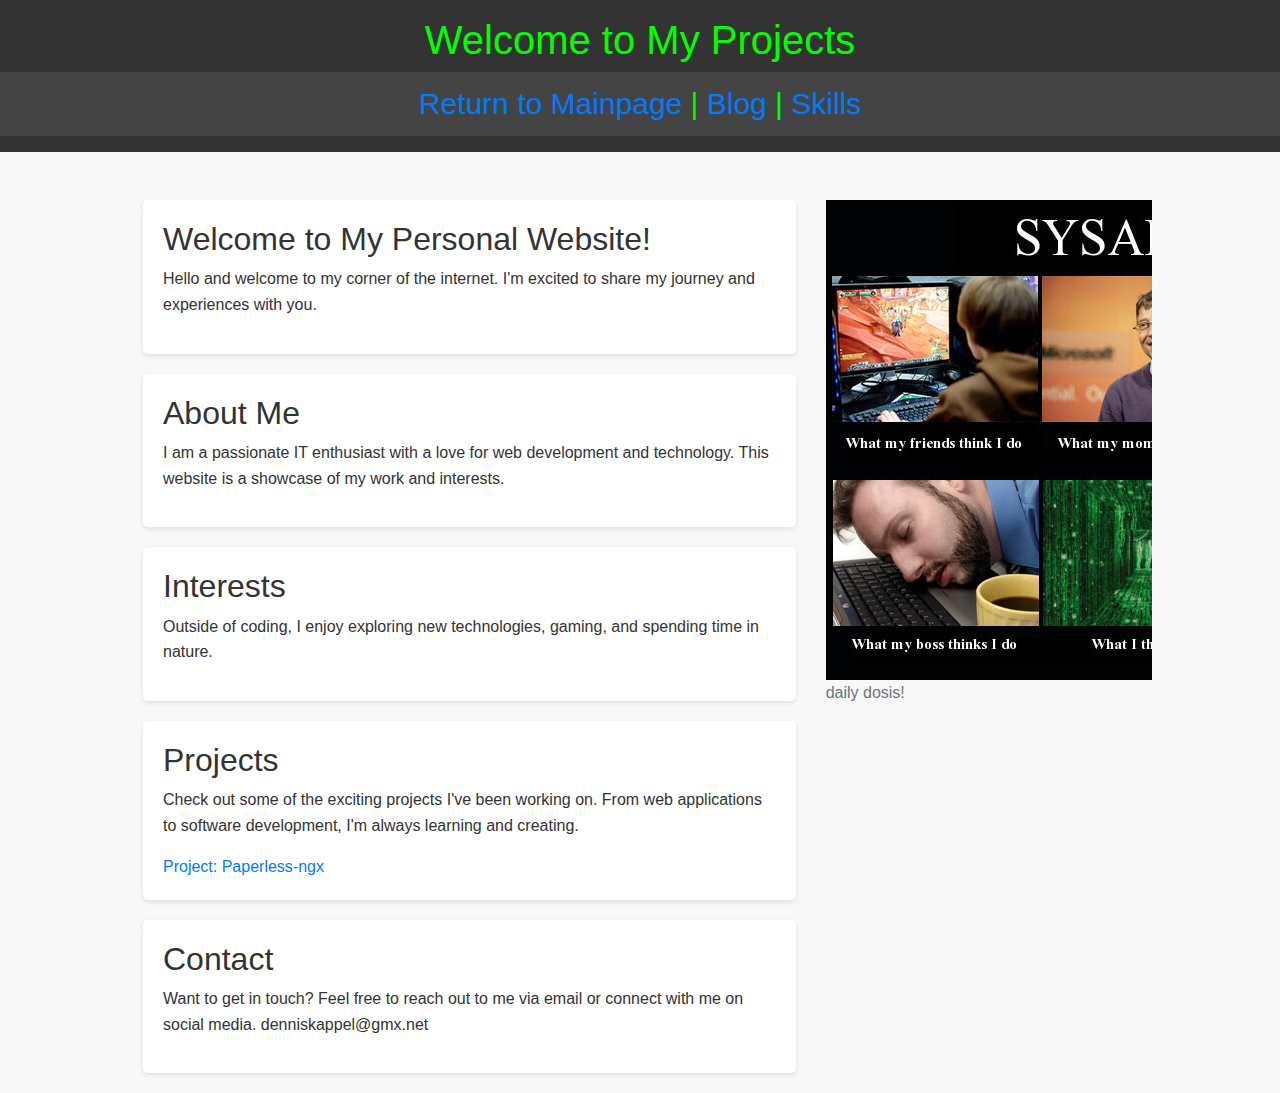
==== blog.html @ aa9f6550 "Update blog.html" ====
<!DOCTYPE html>
<html lang="en">
<head>
    <meta charset="UTF-8">
    <meta name="viewport" content="width=device-width, initial-scale=1.0">
    <title>Raspberry Pi Paperless Setup</title>
    <!-- Bootstrap CSS from CDN -->
    <link href="https://maxcdn.bootstrapcdn.com/bootstrap/4.5.2/css/bootstrap.min.css" rel="stylesheet">    
    <link href="styles.css" rel="stylesheet">
</head>
<body>
    <header>
        <h1>Welcome to My Projects</h1>
    </div>
        <nav>
            <a href="index.html">Return to Mainpage</a> |
            <a href="blog.html">Blog</a> |
            <a href="skills.html">Skills</a>
        </nav>
    </header>
<!-- Main Content -->
<div class="container mt-5">
    <div class="row">
        <div class="col-md-8">
            <section id="welcome">
                <h2>Welcome to My Personal Website!</h2>
                <p>Hello and welcome to my corner of the internet. I'm excited to share my journey and experiences with you.</p>
            </section>

            <section id="about">
                <h2>About Me</h2>
                <p>I am a passionate IT enthusiast with a love for web development and technology. This website is a showcase of my work and interests.</p>
            </section>

            <section id="skills">
                <h2>Interests</h2>
                <p>Outside of coding, I enjoy exploring new technologies, gaming, and spending time in nature.</p>
            </section>

            <section id="projects">
                <h2>Projects</h2>
                <p>Check out some of the exciting projects I've been working on. From web applications to software development, I'm always learning and creating.</p>
                <a href=paperless.html>Project: Paperless-ngx</a>
            </section>

            <section id="contact">
                <h2>Contact</h2>
                <p>Want to get in touch? Feel free to reach out to me via email or connect with me on social media.
                denniskappel@gmx.net
                </p>
            </section>
        </div>

        <div class="col-md-4">
            <img src="meme-sysadmin.jpeg" alt="IT Guy Meme" class="meme-sysadmin-img">
            <p class="text-muted">daily dosis!</p>
        </div>
    </div>
</div>

<!-- Bootstrap JS and dependencies from CDN -->
<script src="https://ajax.googleapis.com/ajax/libs/jquery/3.5.1/jquery.min.js"></script>
<script src="https://cdnjs.cloudflare.com/ajax/libs/popper.js/1.12.9/umd/popper.min.js"></script>
<script src="https://maxcdn.bootstrapcdn.com/bootstrap/4.5.2/js/bootstrap.min.js"></script>

</body>
</html>
---- styles.css ----
/* Reset default browser styles */
body,
html {
    margin: 0;
    padding: 0;
    font-family: Arial, sans-serif;
}

/* Global styles */
body {
    background-color: #f8f8f8;
    color: #333;
    line-height: 1.6;
}

.container {
    width: 80%;
    margin: 0 auto;
    overflow: hidden;
}

/* Header */
header {
    background-color: #333;
    color: #00FF00;
    padding: 1rem 0;
    text-align: center;
    font-size: 30px;
}

/* Navigation */
nav {
    background-color: #444;
    color: #00FF00;
    padding: 0.5rem;
}

nav ul {
    list-style: none;
    padding: 0;
    text-align: center;
}

nav ul li {
    display: inline;
    margin-right: 10px;
}

nav ul li a {
    color: #00FF00;
    text-decoration: none;
    padding: 0.3rem 0.5rem;
}

/* Style visited links */
nav ul li a:visited {
    color: #00FF00; /* Set the visited link color to white */
}

nav ul li a:hover {
    background-color: #00FF00;
}

/* Main content */
section {
    padding: 20px;
    margin-bottom: 20px;
    background-color: #fff;
    border-radius: 5px;
    box-shadow: 0 2px 5px rgba(0, 0, 0, 0.1);
}

/* Footer */
footer {
    text-align: center;
    padding: 1rem 0;
    background-color: #333;
    color: #fff;
}

/* Styling for GIF */
img.gif {
    max-width: 100%;
    height: auto;
    display: block;
    margin: 0 auto; /* Center the GIF horizontally */
}

/* Custom styles for code boxes */
.code-box {
    position: relative;
    background-color: #f8f9fa;
    border: 1px solid #343a40;
    border-radius: 4px;
    padding: 10px;
    margin-bottom: 20px;
}
.copy-btn {
    position: absolute;
    top: 5px;
    right: 10px;
}

/* CSS for formatting text */
li {
    font-size: 16px; /* Base font size */
    line-height: 1.5; /* Line height for better readability */
}

.bold-text {
    font-weight: bold; /* Make text bold */
    font-size: 18px; /* Larger font size for bold text */
}
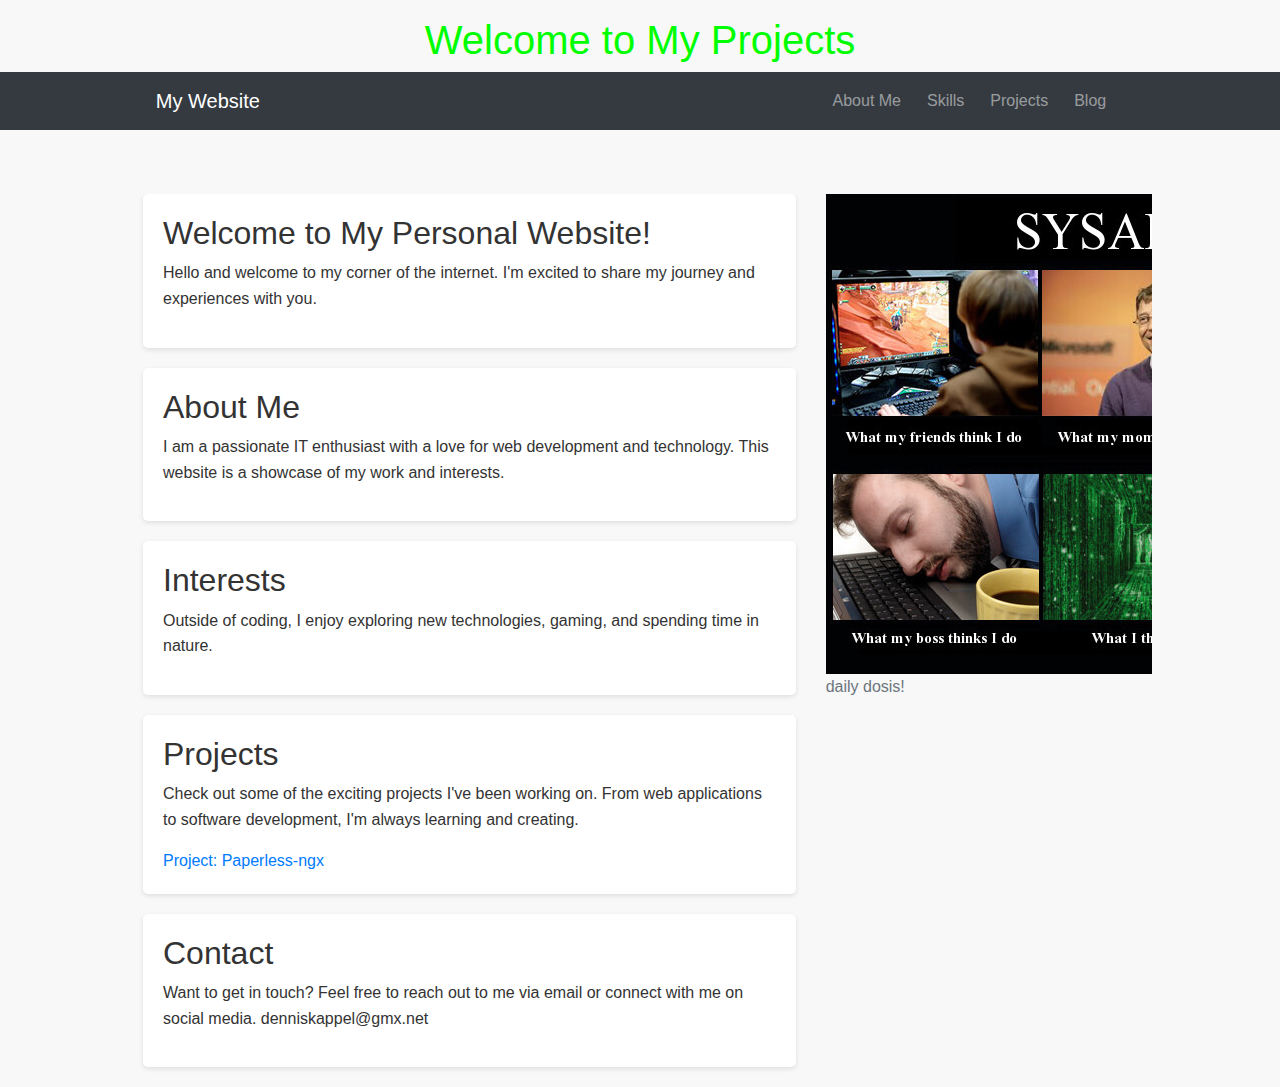
==== commit f99422c4: "Update blog.html" ====
--- a/blog.html
+++ b/blog.html
@@ -12,11 +12,22 @@
     <header>
         <h1>Welcome to My Projects</h1>
     </div>
-        <nav>
-            <a href="index.html">Return to Mainpage</a> |
-            <a href="blog.html">Blog</a> |
-            <a href="skills.html">Skills</a>
-        </nav>
+        <nav class="navbar navbar-expand-md navbar-dark bg-dark">
+    <div class="container">
+        <a class="navbar-brand" href="#">My Website</a>
+        <button class="navbar-toggler" type="button" data-toggle="collapse" data-target="#navbarCollapse">
+            <span class="navbar-toggler-icon"></span>
+        </button>
+        <div class="collapse navbar-collapse" id="navbarCollapse">
+            <ul class="navbar-nav ml-auto">
+                <li class="nav-item"><a class="nav-link" href="index.html">About Me</a></li>
+                <li class="nav-item"><a class="nav-link" href="skills.html">Skills</a></li>
+                <li class="nav-item"><a class="nav-link" href="projects.html">Projects</a></li>
+                <li class="nav-item"><a class="nav-link" href="blog.html">Blog</a></li>
+            </ul>
+        </div>
+    </div>
+</nav>
     </header>
 <!-- Main Content -->
 <div class="container mt-5">
--- a/styles.css
+++ b/styles.css
@@ -21,7 +21,6 @@
 
 /* Header */
 header {
-    background-color: #333;
     color: #00FF00;
     padding: 1rem 0;
     text-align: center;
@@ -30,7 +29,7 @@
 
 /* Navigation */
 nav {
-    background-color: #444;
+    background-color: #F6F4F3;
     color: #00FF00;
     padding: 0.5rem;
 }
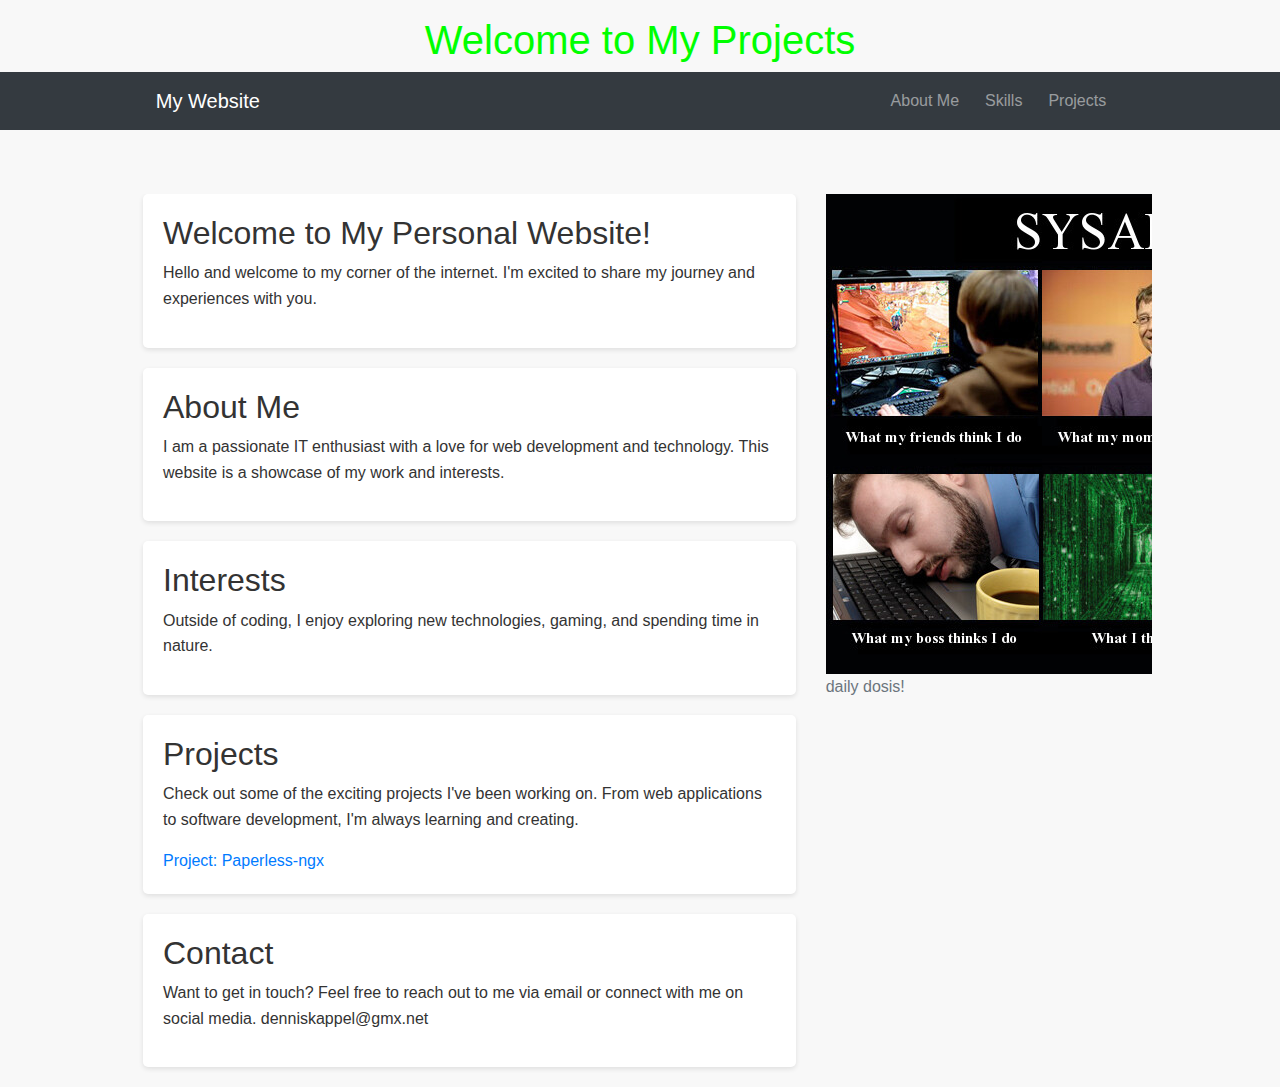
==== commit ec9f8c88: "Update blog.html" ====
--- a/blog.html
+++ b/blog.html
@@ -23,7 +23,6 @@
                 <li class="nav-item"><a class="nav-link" href="index.html">About Me</a></li>
                 <li class="nav-item"><a class="nav-link" href="skills.html">Skills</a></li>
                 <li class="nav-item"><a class="nav-link" href="projects.html">Projects</a></li>
-                <li class="nav-item"><a class="nav-link" href="blog.html">Blog</a></li>
             </ul>
         </div>
     </div>
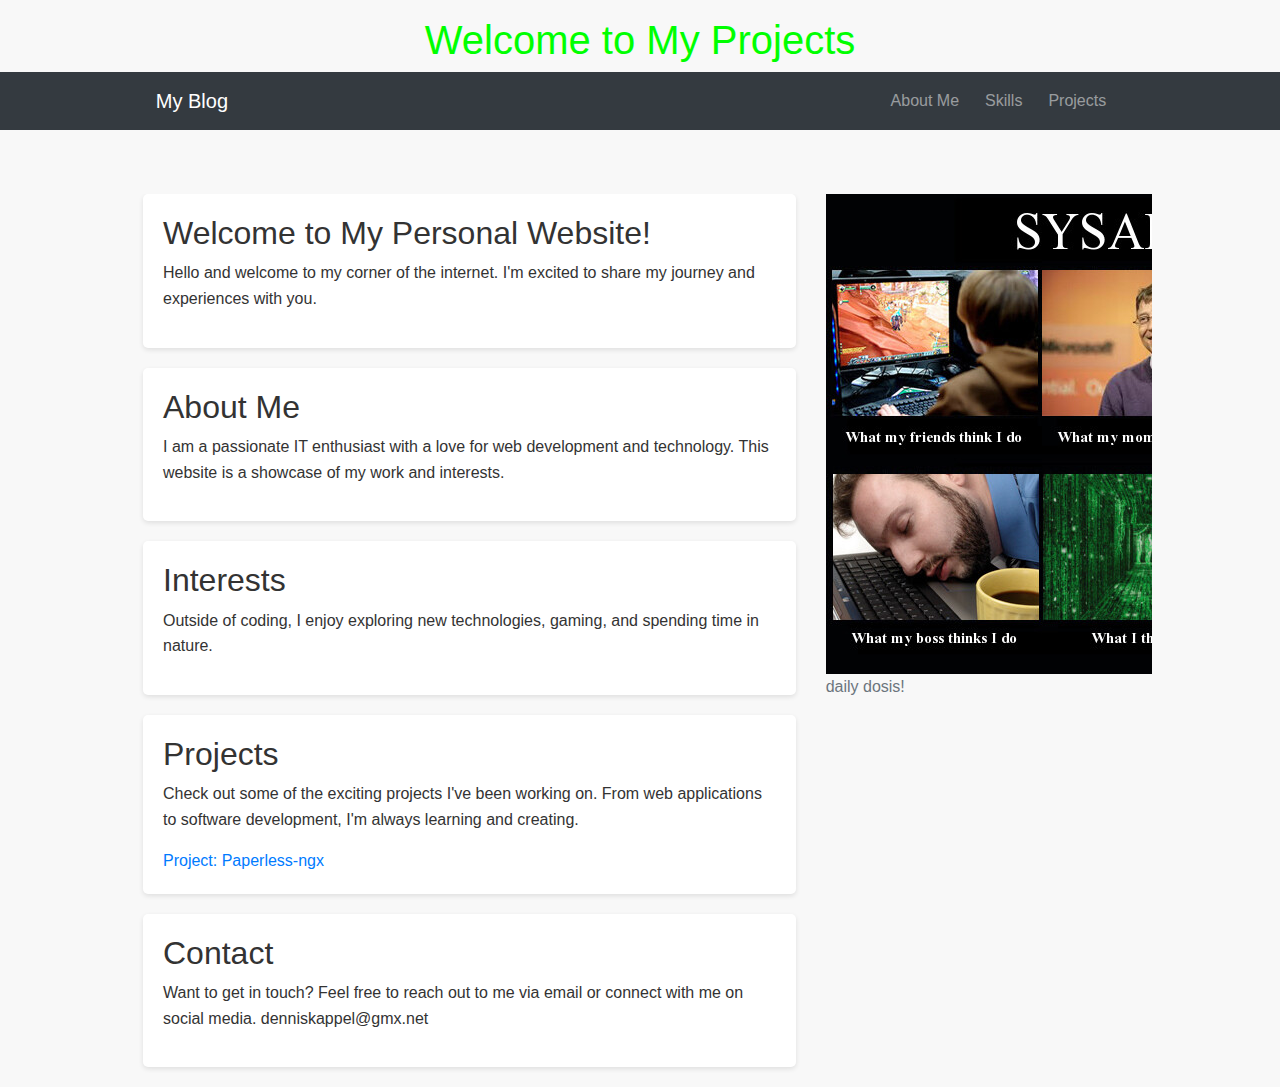
==== commit 3e7ecd4e: "Update blog.html" ====
--- a/blog.html
+++ b/blog.html
@@ -14,7 +14,7 @@
     </div>
         <nav class="navbar navbar-expand-md navbar-dark bg-dark">
     <div class="container">
-        <a class="navbar-brand" href="#">My Website</a>
+        <a class="navbar-brand" href="#">My Blog</a>
         <button class="navbar-toggler" type="button" data-toggle="collapse" data-target="#navbarCollapse">
             <span class="navbar-toggler-icon"></span>
         </button>
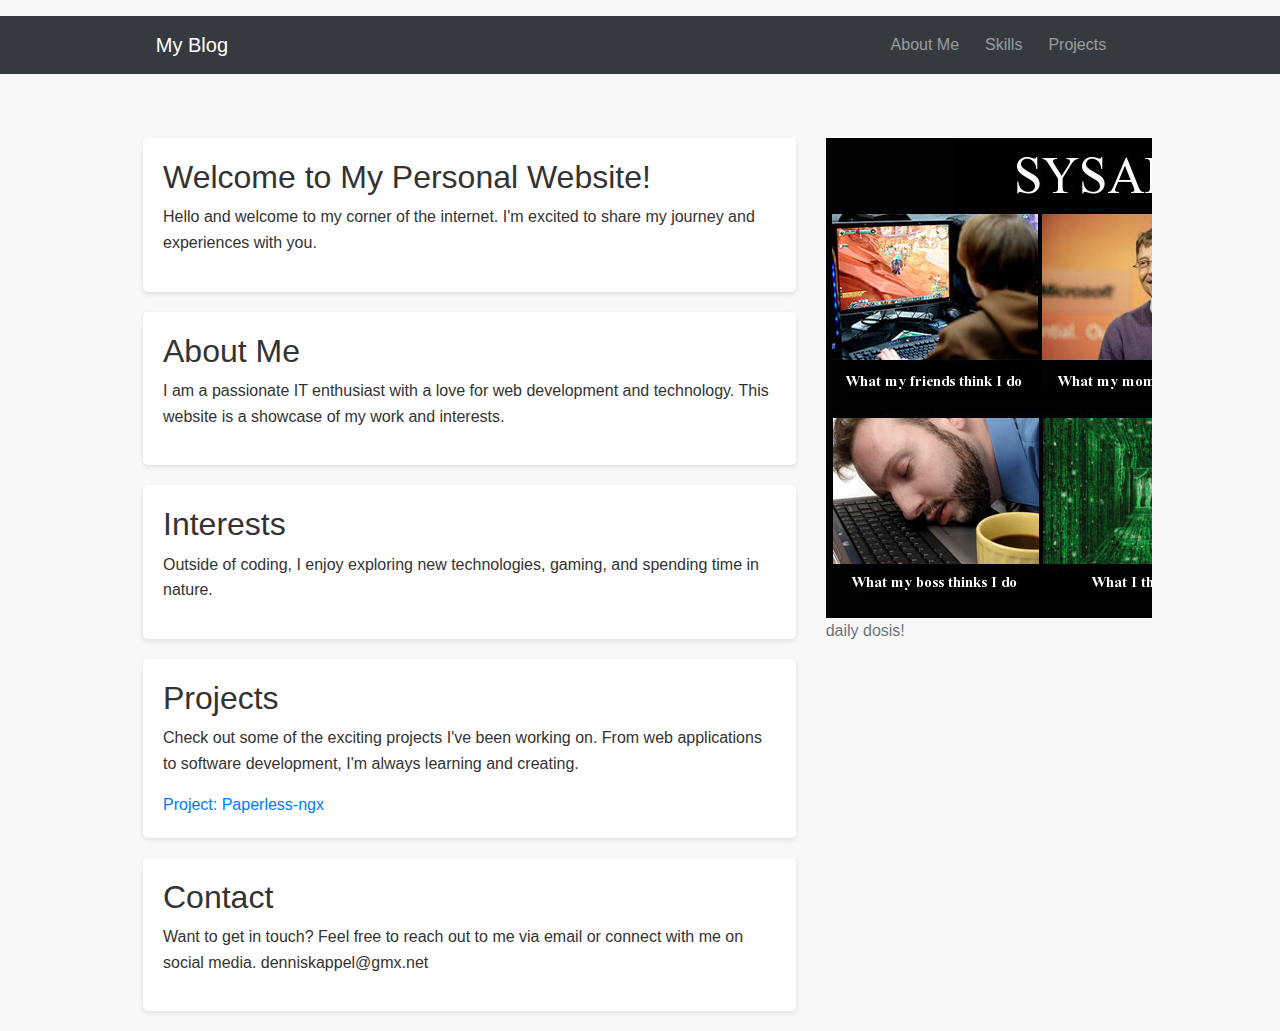
==== commit 4de89c64: "Update blog.html" ====
--- a/blog.html
+++ b/blog.html
@@ -10,8 +10,6 @@
 </head>
 <body>
     <header>
-        <h1>Welcome to My Projects</h1>
-    </div>
         <nav class="navbar navbar-expand-md navbar-dark bg-dark">
     <div class="container">
         <a class="navbar-brand" href="#">My Blog</a>
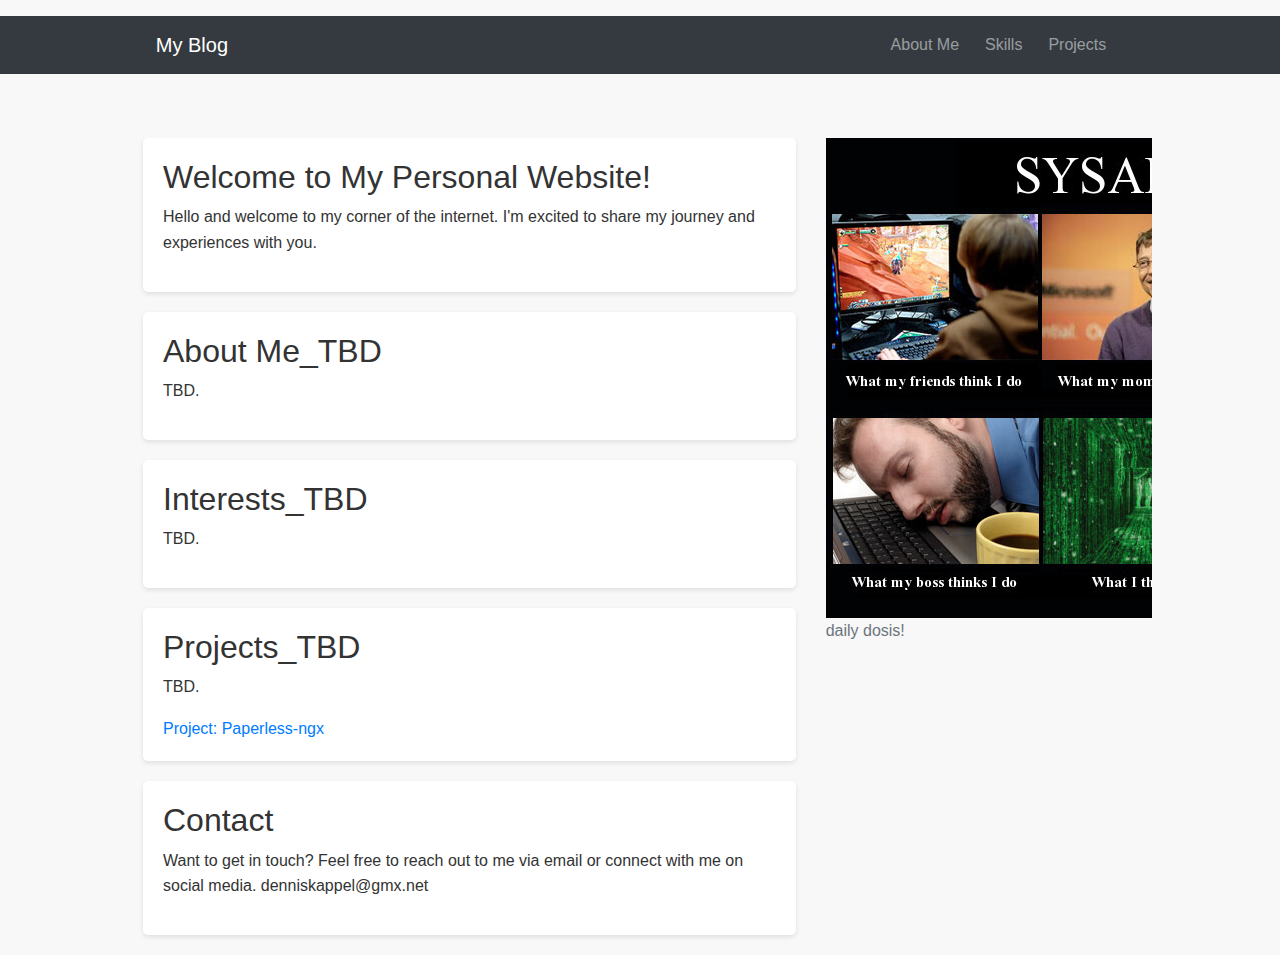
==== commit 3315f72e: "Update blog.html" ====
--- a/blog.html
+++ b/blog.html
@@ -36,18 +36,18 @@
             </section>
 
             <section id="about">
-                <h2>About Me</h2>
-                <p>I am a passionate IT enthusiast with a love for web development and technology. This website is a showcase of my work and interests.</p>
+                <h2>About Me_TBD</h2>
+                <p>TBD.</p>
             </section>
 
             <section id="skills">
-                <h2>Interests</h2>
-                <p>Outside of coding, I enjoy exploring new technologies, gaming, and spending time in nature.</p>
+                <h2>Interests_TBD</h2>
+                <p>TBD.</p>
             </section>
 
             <section id="projects">
-                <h2>Projects</h2>
-                <p>Check out some of the exciting projects I've been working on. From web applications to software development, I'm always learning and creating.</p>
+                <h2>Projects_TBD</h2>
+                <p>TBD.</p>
                 <a href=paperless.html>Project: Paperless-ngx</a>
             </section>
 
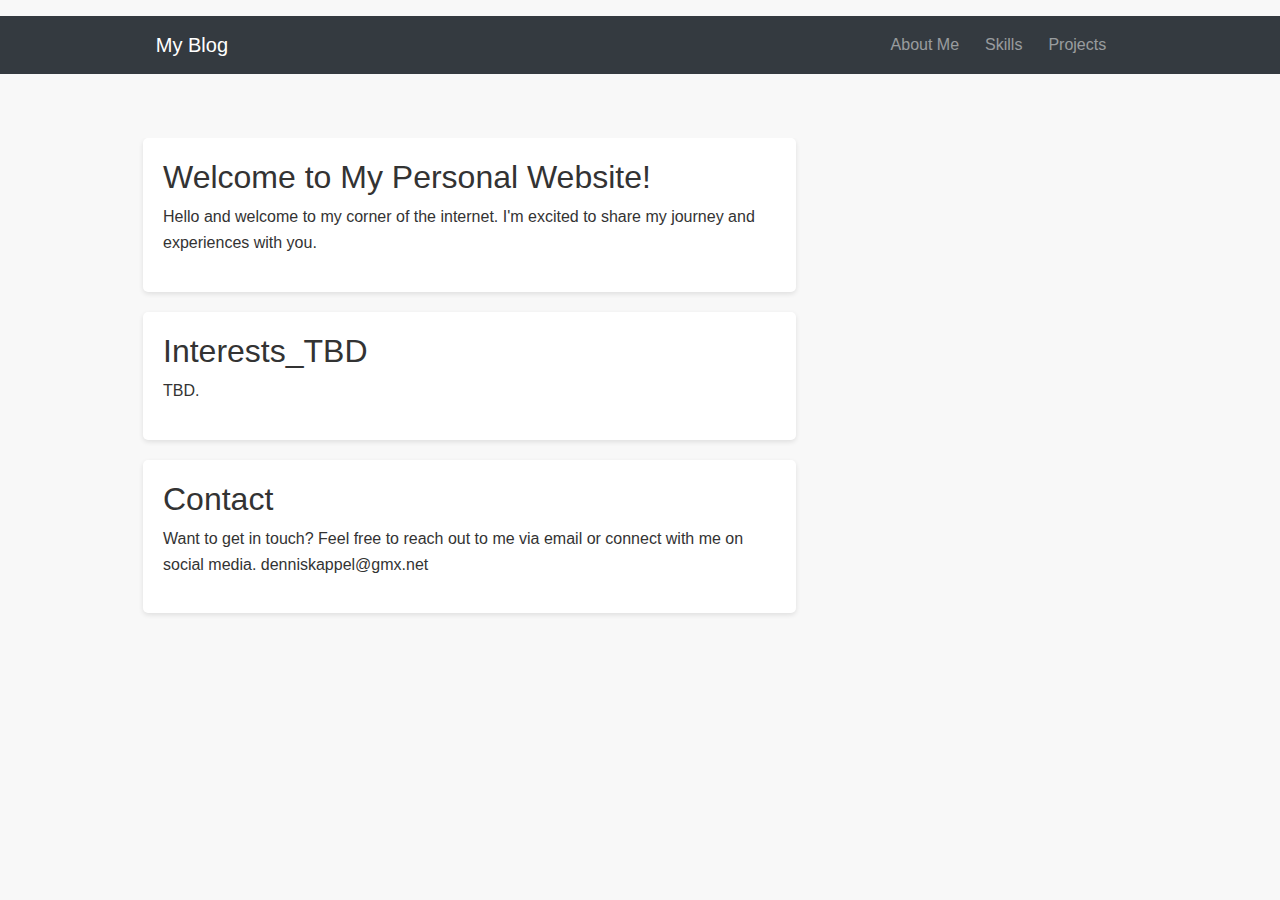
==== commit 6884a417: "Update blog.html" ====
--- a/blog.html
+++ b/blog.html
@@ -35,20 +35,9 @@
                 <p>Hello and welcome to my corner of the internet. I'm excited to share my journey and experiences with you.</p>
             </section>
 
-            <section id="about">
-                <h2>About Me_TBD</h2>
-                <p>TBD.</p>
-            </section>
-
             <section id="skills">
                 <h2>Interests_TBD</h2>
                 <p>TBD.</p>
-            </section>
-
-            <section id="projects">
-                <h2>Projects_TBD</h2>
-                <p>TBD.</p>
-                <a href=paperless.html>Project: Paperless-ngx</a>
             </section>
 
             <section id="contact">
@@ -59,10 +48,6 @@
             </section>
         </div>
 
-        <div class="col-md-4">
-            <img src="meme-sysadmin.jpeg" alt="IT Guy Meme" class="meme-sysadmin-img">
-            <p class="text-muted">daily dosis!</p>
-        </div>
     </div>
 </div>
 
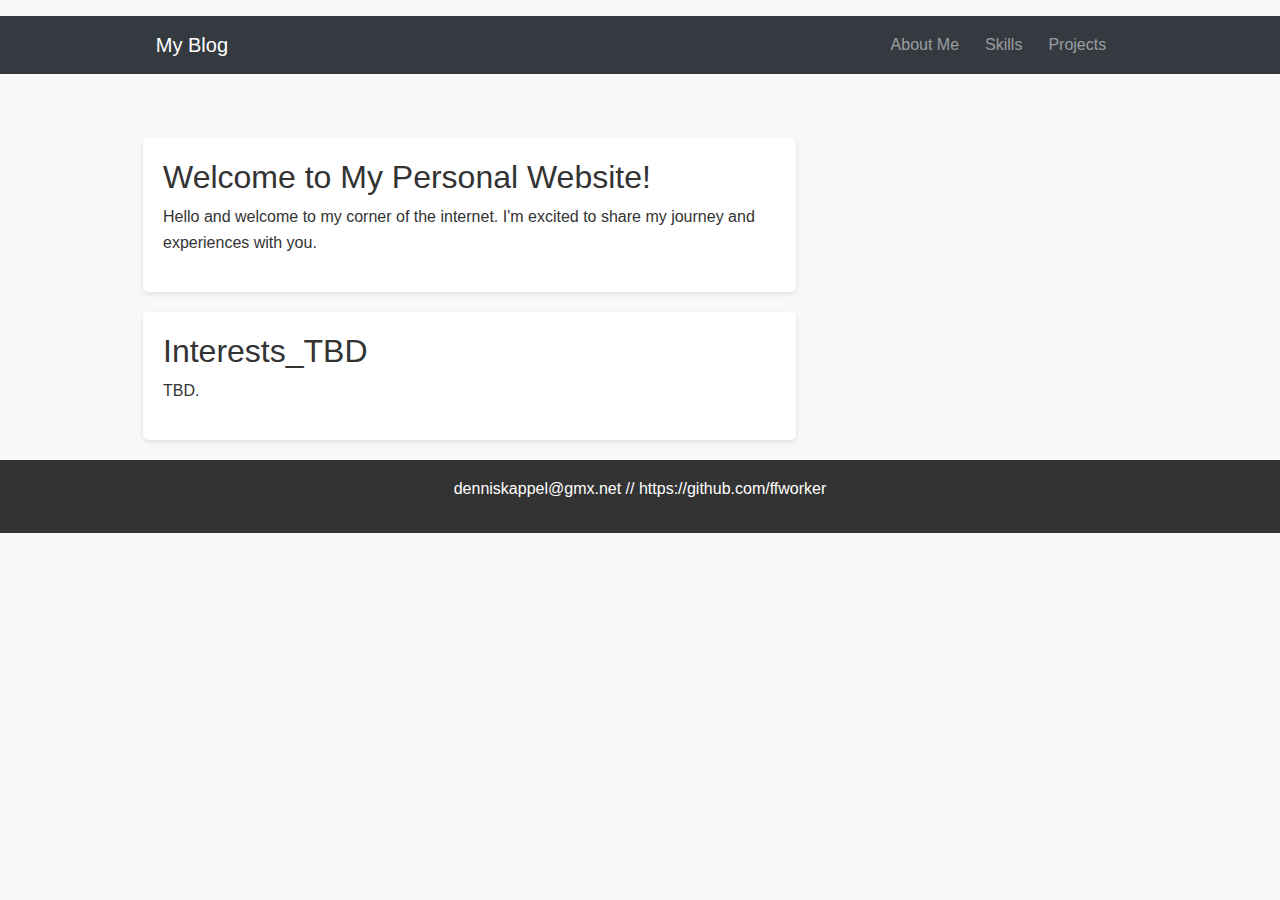
==== commit 1e5cb026: "Update blog.html" ====
--- a/blog.html
+++ b/blog.html
@@ -39,18 +39,13 @@
                 <h2>Interests_TBD</h2>
                 <p>TBD.</p>
             </section>
-
-            <section id="contact">
-                <h2>Contact</h2>
-                <p>Want to get in touch? Feel free to reach out to me via email or connect with me on social media.
-                denniskappel@gmx.net
-                </p>
-            </section>
         </div>
 
     </div>
 </div>
-
+    <footer>
+        <p>denniskappel@gmx.net // https://github.com/ffworker</p>
+    </footer>
 <!-- Bootstrap JS and dependencies from CDN -->
 <script src="https://ajax.googleapis.com/ajax/libs/jquery/3.5.1/jquery.min.js"></script>
 <script src="https://cdnjs.cloudflare.com/ajax/libs/popper.js/1.12.9/umd/popper.min.js"></script>
--- a/styles.css
+++ b/styles.css
@@ -110,3 +110,21 @@
     font-weight: bold; /* Make text bold */
     font-size: 18px; /* Larger font size for bold text */
 }
+.container-fluid {
+    height: 100%; /* Fill entire viewport height */
+    display: flex;
+    flex-direction: row; /* Arrange containers side by side */
+}
+
+.left-container, .right-container {
+    height: 100%;
+    overflow-y: auto; /* Enable vertical scrolling if needed */
+    padding: 20px;
+}
+
+.content {
+    background-color: #ffffff;
+    padding: 20px;
+    box-shadow: 0 2px 4px rgba(0, 0, 0, 0.1);
+    margin-bottom: 20px;
+}
